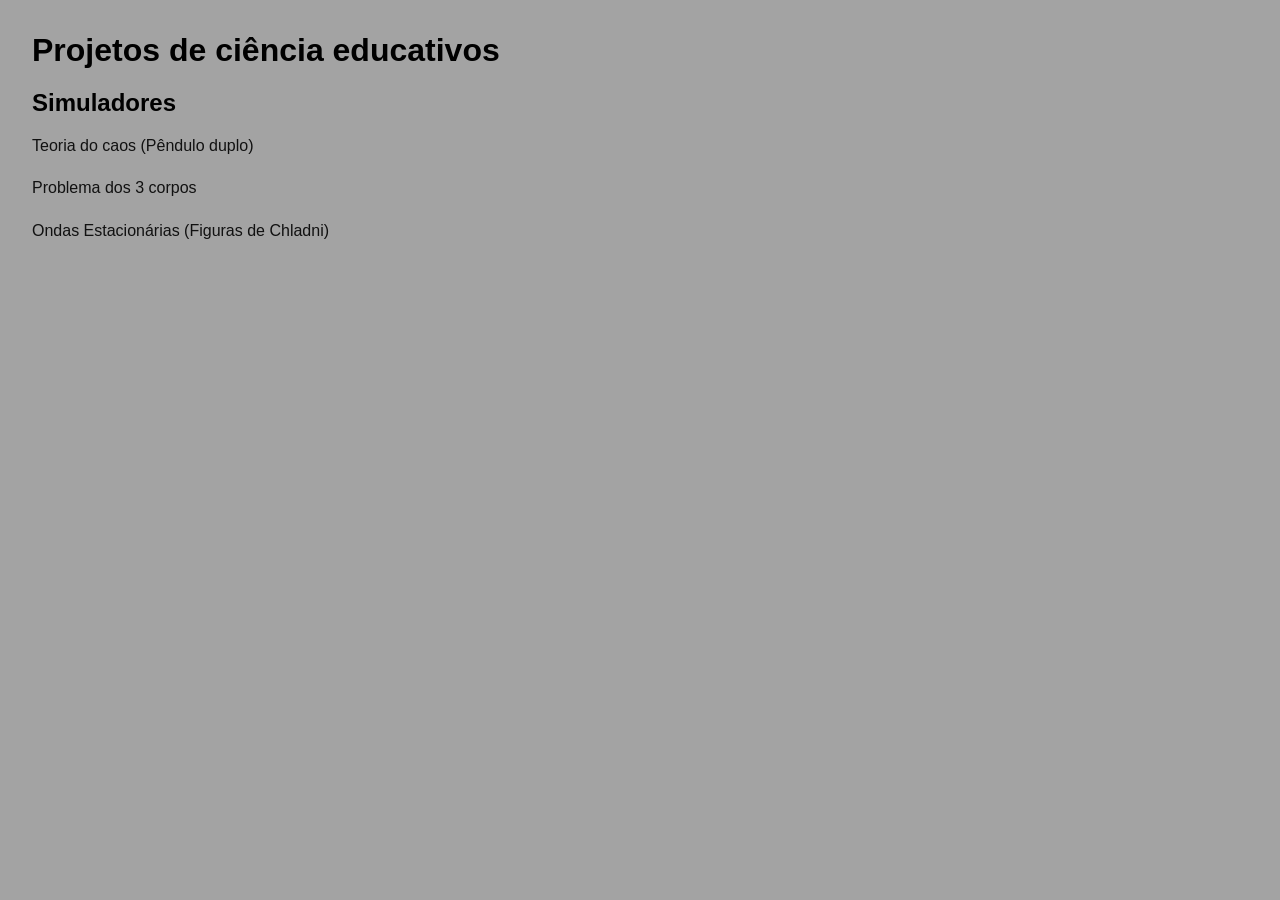
==== index.html @ 2e1f8bfa "Comit inicial: Pendulo, ondas e 3 corpos" ====
<!DOCTYPE html>
<html lang="pt-BR">
<head>
    <meta charset="UTF-8">
    <meta name="viewport" content="width=device-width, initial-scale=1.0">
    <title>Murilo Miguel _ Projetos</title>
    <link rel="stylesheet" href="style.css">
</head>

<body>
    <div class="main-title">
        <h1>Projetos de ciência educativos</h1>
    </div>
    <div class="categories">
        <h2>Simuladores</h2>
        <a href="simuladores/teoria_do_caos.html">Teoria do caos (Pêndulo duplo)</a>
        <br>
         <a href="simuladores/tres_corpos.html">Problema dos 3 corpos</a>
        <br>
        <a href="simuladores/ondas_estacionarias.html">Ondas Estacionárias (Figuras de Chladni)</a>
    </div>
</body>

</html>
---- style.css ----
body {
    background-color: rgb(163, 163, 163);
    font-family: sans-serif;
    margin: 2rem;
}

.main-title h1 {
    margin-bottom: 0.5rem;
}

.categories a {
    display: block;
    color: #111;
    text-decoration: none;
    margin-top: 0.4rem;
}

.categories a:hover {
    text-decoration: underline;
}
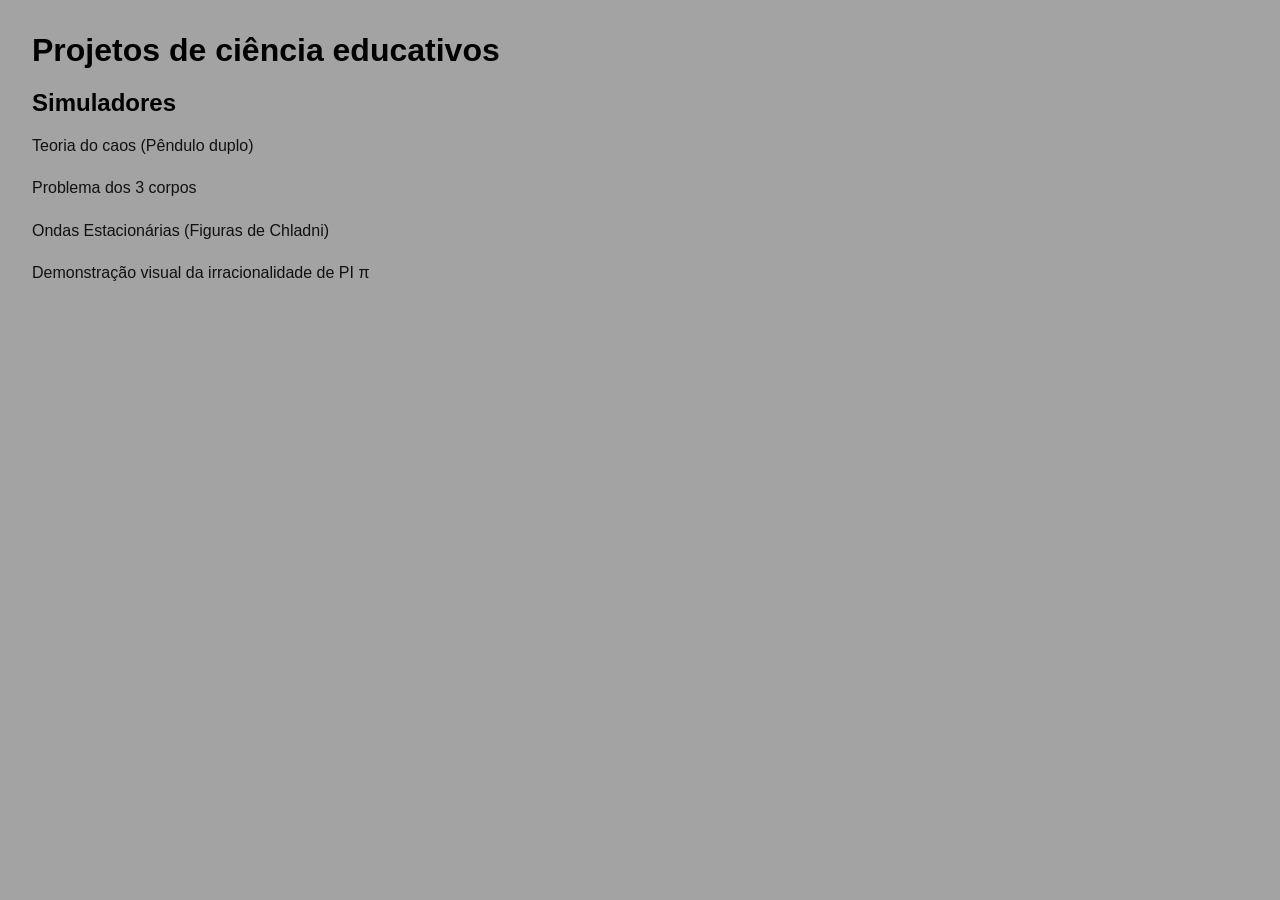
==== commit 95a5ce27: "Demonstração de PI" ====
--- a/index.html
+++ b/index.html
@@ -5,6 +5,15 @@
     <meta name="viewport" content="width=device-width, initial-scale=1.0">
     <title>Murilo Miguel _ Projetos</title>
     <link rel="stylesheet" href="style.css">
+    <!-- Google tag (gtag.js) -->
+<script async src="https://www.googletagmanager.com/gtag/js?id=G-VC71X5LEE2"></script>
+<script>
+  window.dataLayer = window.dataLayer || [];
+  function gtag(){dataLayer.push(arguments);}
+  gtag('js', new Date());
+
+  gtag('config', 'G-VC71X5LEE2');
+</script>
 </head>
 
 <body>
@@ -18,6 +27,9 @@
          <a href="simuladores/tres_corpos.html">Problema dos 3 corpos</a>
         <br>
         <a href="simuladores/ondas_estacionarias.html">Ondas Estacionárias (Figuras de Chladni)</a>
+        <br>
+        <a href="simuladores/pi_irracional.html">Demonstração visual da irracionalidade de PI π</a>
+        
     </div>
 </body>
 
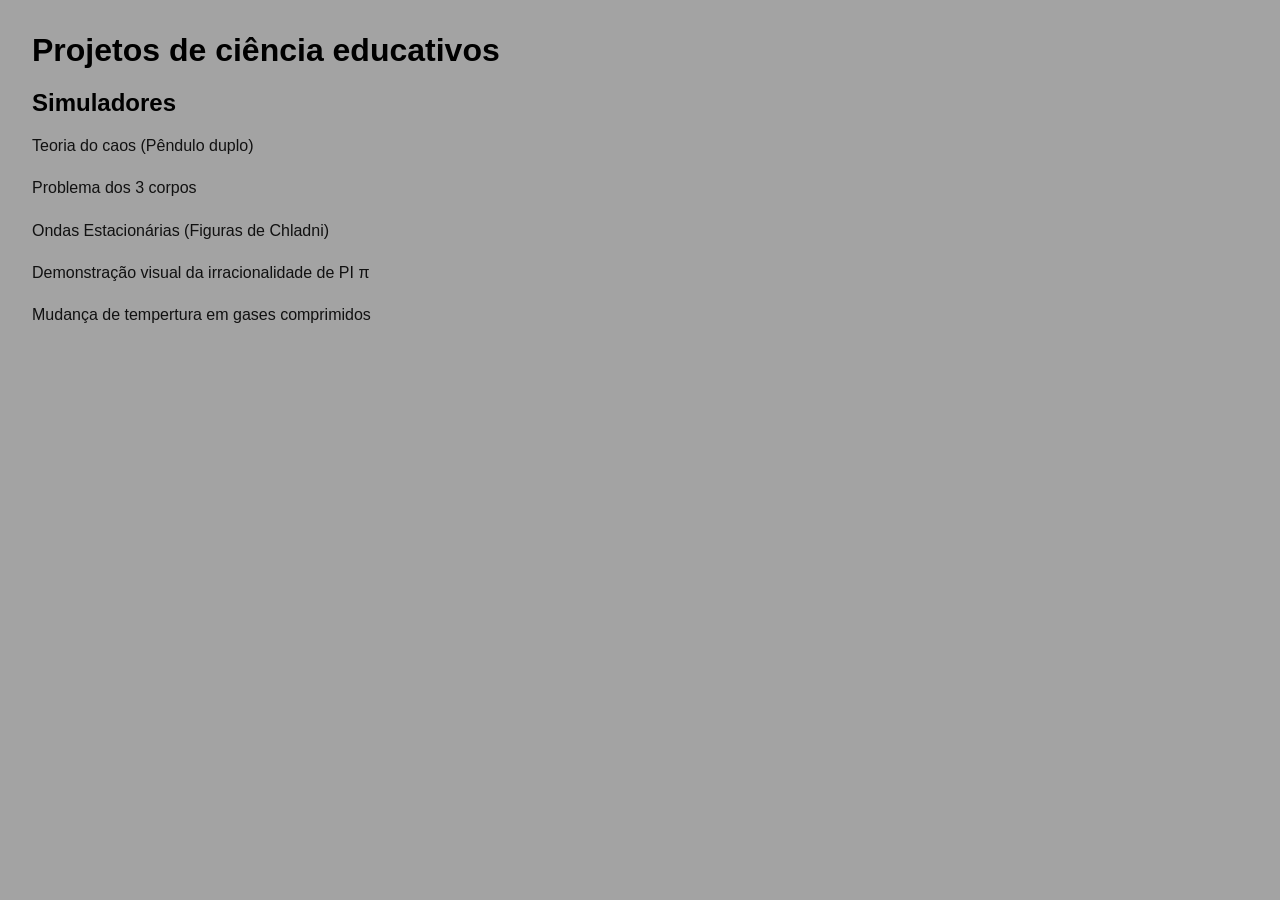
==== commit 363a55d5: "Simulador de temperatura de gases comprimidos" ====
--- a/index.html
+++ b/index.html
@@ -29,6 +29,8 @@
         <a href="simuladores/ondas_estacionarias.html">Ondas Estacionárias (Figuras de Chladni)</a>
         <br>
         <a href="simuladores/pi_irracional.html">Demonstração visual da irracionalidade de PI π</a>
+        <br>
+        <a href="simuladores/compressao_gasosa.html">Mudança de tempertura em gases comprimidos</a>
         
     </div>
 </body>
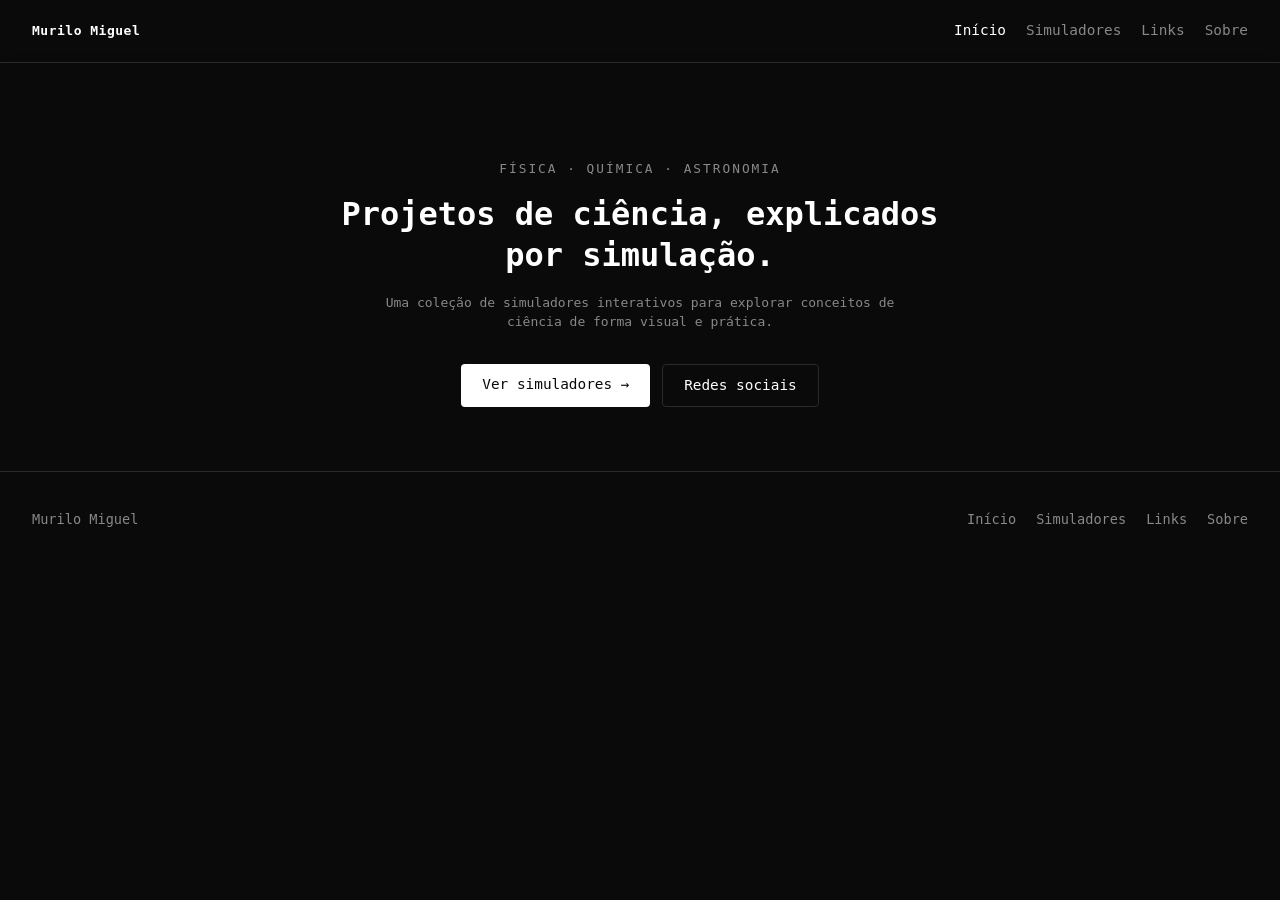
==== commit fce17067: "Update Google Analytics tag across all pages Co-Authored-By: Claude Sonnet 5 <noreply@anthropic.com>" ====
--- a/index.html
+++ b/index.html
@@ -3,36 +3,52 @@
 <head>
     <meta charset="UTF-8">
     <meta name="viewport" content="width=device-width, initial-scale=1.0">
-    <title>Murilo Miguel _ Projetos</title>
+    <title>Murilo Miguel</title>
+    <meta name="description" content="Simuladores e projetos de ciência educativos — física, química e astronomia.">
     <link rel="stylesheet" href="style.css">
     <!-- Google tag (gtag.js) -->
-<script async src="https://www.googletagmanager.com/gtag/js?id=G-VC71X5LEE2"></script>
+<script async src="https://www.googletagmanager.com/gtag/js?id=G-HH5337WDNF"></script>
 <script>
   window.dataLayer = window.dataLayer || [];
   function gtag(){dataLayer.push(arguments);}
   gtag('js', new Date());
 
-  gtag('config', 'G-VC71X5LEE2');
+  gtag('config', 'G-HH5337WDNF');
 </script>
 </head>
 
 <body>
-    <div class="main-title">
-        <h1>Projetos de ciência educativos</h1>
-    </div>
-    <div class="categories">
-        <h2>Simuladores</h2>
-        <a href="simuladores/teoria_do_caos.html">Teoria do caos (Pêndulo duplo)</a>
-        <br>
-         <a href="simuladores/tres_corpos.html">Problema dos 3 corpos</a>
-        <br>
-        <a href="simuladores/ondas_estacionarias.html">Ondas Estacionárias (Figuras de Chladni)</a>
-        <br>
-        <a href="simuladores/pi_irracional.html">Demonstração visual da irracionalidade de PI π</a>
-        <br>
-        <a href="simuladores/compressao_gasosa.html">Mudança de tempertura em gases comprimidos</a>
-        
-    </div>
+    <header class="site-header">
+        <a class="brand" href="index.html">Murilo Miguel</a>
+        <nav class="main-nav">
+            <a href="index.html" aria-current="page">Início</a>
+            <a href="simuladores.html">Simuladores</a>
+            <a href="links.html">Links</a>
+            <a href="sobre.html">Sobre</a>
+        </nav>
+    </header>
+
+    <main>
+        <section class="hero">
+            <p class="eyebrow">Física · Química · Astronomia</p>
+            <h1>Projetos de ciência, explicados por simulação.</h1>
+            <p class="hero-sub">Uma coleção de simuladores interativos para explorar conceitos de ciência de forma visual e prática.</p>
+            <div class="hero-actions">
+                <a class="cta" href="simuladores.html">Ver simuladores →</a>
+                <a class="cta cta-secondary" href="links.html">Redes sociais</a>
+            </div>
+        </section>
+    </main>
+
+    <footer class="site-footer">
+        <p>Murilo Miguel</p>
+        <nav class="footer-nav">
+            <a href="index.html">Início</a>
+            <a href="simuladores.html">Simuladores</a>
+            <a href="links.html">Links</a>
+            <a href="sobre.html">Sobre</a>
+        </nav>
+    </footer>
 </body>
 
-</html>+</html>
--- a/style.css
+++ b/style.css
@@ -1,20 +1,292 @@
+:root {
+    --bg: #0a0a0a;
+    --bg-alt: #111;
+    --border: #2a2a2a;
+    --text: #ddd;
+    --text-dim: #888;
+    --accent: #fff;
+}
+
+* {
+    box-sizing: border-box;
+}
+
+html {
+    scroll-behavior: smooth;
+}
+
 body {
-    background-color: rgb(163, 163, 163);
-    font-family: sans-serif;
-    margin: 2rem;
-}
-
-.main-title h1 {
-    margin-bottom: 0.5rem;
-}
-
-.categories a {
+    margin: 0;
+    background: var(--bg);
+    color: var(--text);
+    font-family: monospace;
+    line-height: 1.5;
+}
+
+a {
+    color: inherit;
+}
+
+/* Header */
+
+.site-header {
+    display: flex;
+    align-items: center;
+    justify-content: space-between;
+    flex-wrap: wrap;
+    gap: 0.75rem 1.5rem;
+    padding: 1.25rem 2rem;
+    border-bottom: 1px solid var(--border);
+    position: sticky;
+    top: 0;
+    background: rgba(10, 10, 10, 0.9);
+    backdrop-filter: blur(6px);
+    z-index: 10;
+}
+
+.brand {
+    text-decoration: none;
+    font-weight: bold;
+    letter-spacing: 0.5px;
+    color: var(--accent);
+}
+
+.main-nav {
+    display: flex;
+    align-items: center;
+    flex-wrap: wrap;
+    gap: 1.25rem;
+    font-size: 0.9rem;
+}
+
+.main-nav a {
+    text-decoration: none;
+    color: var(--text-dim);
+    transition: color 0.15s ease;
+}
+
+.main-nav a:hover,
+.main-nav a[aria-current="page"] {
+    color: var(--accent);
+}
+
+/* Hero */
+
+.hero {
+    max-width: 46rem;
+    margin: 0 auto;
+    padding: 6rem 2rem 4rem;
+    text-align: center;
+}
+
+.eyebrow {
+    text-transform: uppercase;
+    letter-spacing: 2px;
+    font-size: 0.8rem;
+    color: var(--text-dim);
+    margin: 0 0 1rem;
+}
+
+.hero h1 {
+    font-size: 2rem;
+    line-height: 1.3;
+    margin: 0 0 1rem;
+    color: var(--accent);
+}
+
+.hero-sub {
+    color: var(--text-dim);
+    max-width: 34rem;
+    margin: 0 auto 2rem;
+}
+
+.hero-actions {
+    display: flex;
+    justify-content: center;
+    flex-wrap: wrap;
+    gap: 0.75rem;
+}
+
+.cta {
+    display: inline-block;
+    text-decoration: none;
+    color: var(--bg);
+    background: var(--accent);
+    padding: 0.6rem 1.3rem;
+    border-radius: 4px;
+    font-size: 0.9rem;
+}
+
+.cta:hover {
+    opacity: 0.85;
+}
+
+.cta-secondary {
+    color: var(--accent);
+    background: transparent;
+    border: 1px solid var(--border);
+}
+
+.cta-secondary:hover {
+    border-color: var(--accent);
+    opacity: 1;
+}
+
+/* Projects */
+
+.projects {
+    max-width: 64rem;
+    margin: 0 auto;
+    padding: 2rem 2rem 5rem;
+}
+
+.projects h2 {
+    font-size: 1.1rem;
+    text-transform: uppercase;
+    letter-spacing: 1px;
+    color: var(--text-dim);
+    font-weight: normal;
+    margin: 0 0 1.5rem;
+}
+
+.projects-page {
+    padding-top: 3rem;
+}
+
+.projects-page h1 {
+    color: var(--accent);
+    font-size: 1.5rem;
+    margin: 0 0 0.5rem;
+}
+
+.page-lead {
+    color: var(--text-dim);
+    margin: 0 0 2rem;
+    max-width: 40rem;
+}
+
+.project-grid {
+    display: grid;
+    grid-template-columns: repeat(auto-fill, minmax(15rem, 1fr));
+    gap: 1rem;
+}
+
+.project-card {
     display: block;
-    color: #111;
-    text-decoration: none;
-    margin-top: 0.4rem;
-}
-
-.categories a:hover {
-    text-decoration: underline;
-}+    text-decoration: none;
+    background: var(--bg-alt);
+    border: 1px solid var(--border);
+    border-radius: 6px;
+    padding: 1.25rem;
+    transition: border-color 0.15s ease, transform 0.15s ease;
+}
+
+.project-card:hover {
+    border-color: var(--accent);
+    transform: translateY(-2px);
+}
+
+.project-card h3 {
+    margin: 0 0 0.5rem;
+    color: var(--accent);
+    font-size: 1rem;
+}
+
+.project-card p {
+    margin: 0;
+    color: var(--text-dim);
+    font-size: 0.85rem;
+}
+
+/* Footer */
+
+.site-footer {
+    display: flex;
+    align-items: center;
+    justify-content: space-between;
+    flex-wrap: wrap;
+    gap: 0.75rem 1.5rem;
+    padding: 1.5rem 2rem;
+    border-top: 1px solid var(--border);
+    color: var(--text-dim);
+    font-size: 0.85rem;
+}
+
+.footer-nav {
+    display: flex;
+    gap: 1.25rem;
+}
+
+.footer-nav a {
+    text-decoration: none;
+    color: var(--text-dim);
+}
+
+.footer-nav a:hover {
+    color: var(--accent);
+}
+
+/* Links page */
+
+.links-page {
+    max-width: 26rem;
+    margin: 0 auto;
+    padding: 5rem 2rem;
+    text-align: center;
+}
+
+.links-page h1 {
+    color: var(--accent);
+    font-size: 1.5rem;
+    margin: 0 0 0.5rem;
+}
+
+.links-page .eyebrow {
+    margin-bottom: 2.5rem;
+}
+
+.link-list {
+    display: flex;
+    flex-direction: column;
+    gap: 0.75rem;
+}
+
+.link-button {
+    display: block;
+    text-decoration: none;
+    color: var(--text);
+    background: var(--bg-alt);
+    border: 1px solid var(--border);
+    border-radius: 6px;
+    padding: 0.9rem 1rem;
+    transition: border-color 0.15s ease, transform 0.15s ease;
+}
+
+.link-button:hover {
+    border-color: var(--accent);
+    color: var(--accent);
+    transform: translateY(-2px);
+}
+
+/* About page */
+
+.about {
+    max-width: 40rem;
+    margin: 0 auto;
+    padding: 5rem 2rem;
+}
+
+.about h1 {
+    color: var(--accent);
+    font-size: 1.5rem;
+    margin: 0 0 1.5rem;
+}
+
+.about p {
+    color: var(--text-dim);
+    margin: 0 0 1.25rem;
+}
+
+.about .cta-secondary {
+    margin-top: 0.5rem;
+}
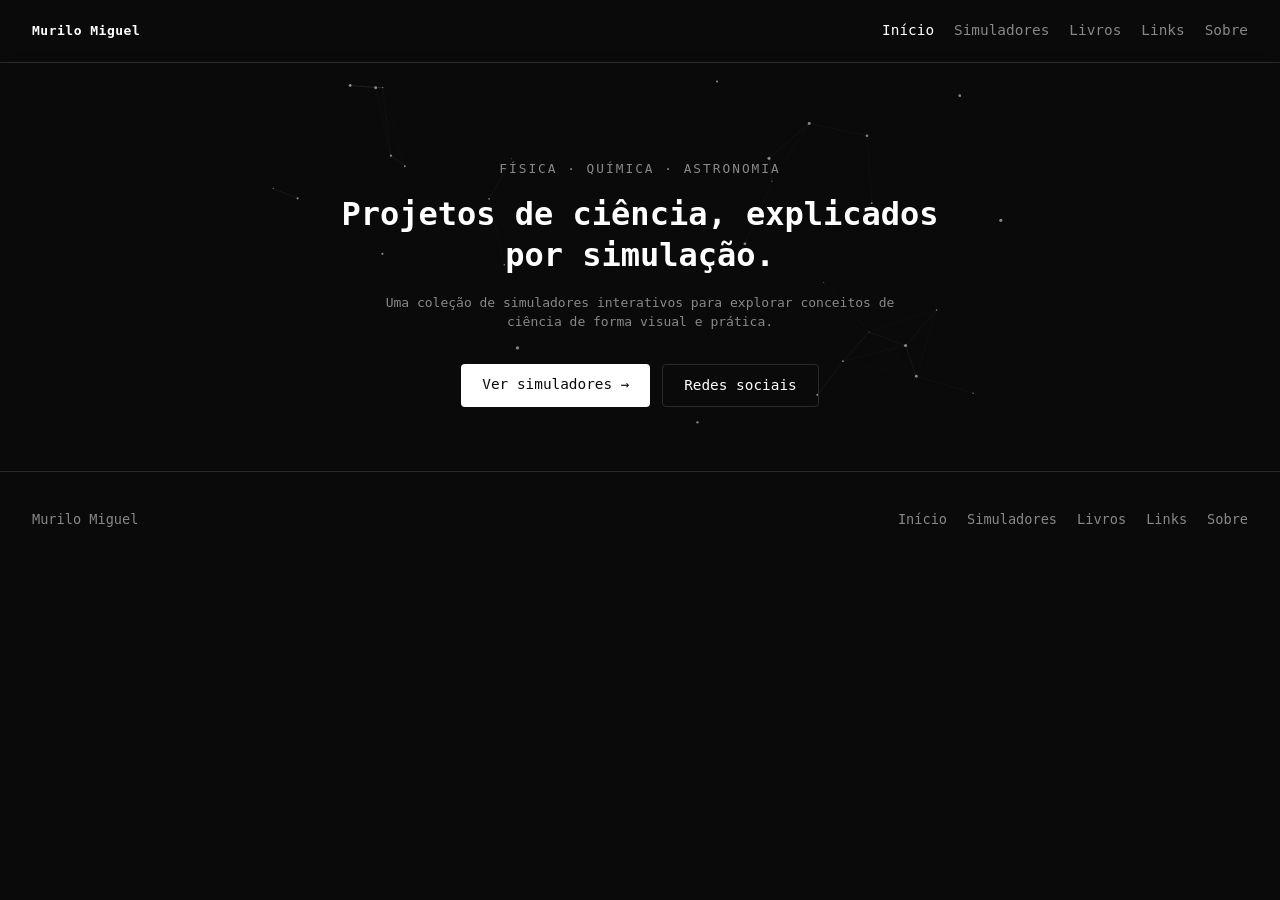
==== commit af17aa6c: "Adiciona seção de Livros e animação de partículas na home Novo menu "Livros" com leitor estático de " ====
--- a/index.html
+++ b/index.html
@@ -23,6 +23,7 @@
         <nav class="main-nav">
             <a href="index.html" aria-current="page">Início</a>
             <a href="simuladores.html">Simuladores</a>
+            <a href="livros.html">Livros</a>
             <a href="links.html">Links</a>
             <a href="sobre.html">Sobre</a>
         </nav>
@@ -30,6 +31,7 @@
 
     <main>
         <section class="hero">
+            <canvas id="hero-canvas" aria-hidden="true"></canvas>
             <p class="eyebrow">Física · Química · Astronomia</p>
             <h1>Projetos de ciência, explicados por simulação.</h1>
             <p class="hero-sub">Uma coleção de simuladores interativos para explorar conceitos de ciência de forma visual e prática.</p>
@@ -40,11 +42,80 @@
         </section>
     </main>
 
+    <script>
+        (function () {
+            const canvas = document.getElementById("hero-canvas");
+            const ctx = canvas.getContext("2d");
+            const hero = canvas.parentElement;
+            let W, H, pts = [];
+            const reduceMotion = window.matchMedia("(prefers-reduced-motion: reduce)").matches;
+
+            function resize() {
+                W = canvas.width = hero.clientWidth;
+                H = canvas.height = hero.clientHeight;
+            }
+
+            function init() {
+                resize();
+                const count = Math.max(30, Math.round((W * H) / 12000));
+                pts = Array.from({ length: count }, () => ({
+                    x: Math.random() * W,
+                    y: Math.random() * H,
+                    r: Math.random() * 1.3 + 0.4,
+                    vx: (Math.random() - 0.5) * 0.25,
+                    vy: (Math.random() - 0.5) * 0.25
+                }));
+            }
+
+            function draw() {
+                ctx.clearRect(0, 0, W, H);
+
+                pts.forEach((p) => {
+                    p.x += p.vx;
+                    p.y += p.vy;
+                    if (p.x < 0) p.x = W;
+                    if (p.x > W) p.x = 0;
+                    if (p.y < 0) p.y = H;
+                    if (p.y > H) p.y = 0;
+
+                    ctx.beginPath();
+                    ctx.arc(p.x, p.y, p.r, 0, Math.PI * 2);
+                    ctx.fillStyle = "rgba(255,255,255,0.5)";
+                    ctx.fill();
+                });
+
+                const linkDist = 110;
+                for (let i = 0; i < pts.length; i++) {
+                    for (let j = i + 1; j < pts.length; j++) {
+                        const dx = pts[i].x - pts[j].x;
+                        const dy = pts[i].y - pts[j].y;
+                        const d = Math.sqrt(dx * dx + dy * dy);
+                        if (d < linkDist) {
+                            ctx.beginPath();
+                            ctx.moveTo(pts[i].x, pts[i].y);
+                            ctx.lineTo(pts[j].x, pts[j].y);
+                            ctx.strokeStyle = `rgba(255,255,255,${0.12 * (1 - d / linkDist)})`;
+                            ctx.lineWidth = 0.6;
+                            ctx.stroke();
+                        }
+                    }
+                }
+
+                if (!reduceMotion) requestAnimationFrame(draw);
+            }
+
+            window.addEventListener("resize", resize);
+            init();
+            draw();
+        })();
+    </script>
+
     <footer class="site-footer">
         <p>Murilo Miguel</p>
         <nav class="footer-nav">
             <a href="index.html">Início</a>
             <a href="simuladores.html">Simuladores</a>
+            <a href="livros.html">Livros</a>
             <a href="links.html">Links</a>
             <a href="sobre.html">Sobre</a>
         </nav>
--- a/style.css
+++ b/style.css
@@ -73,10 +73,26 @@
 /* Hero */
 
 .hero {
+    position: relative;
     max-width: 46rem;
     margin: 0 auto;
     padding: 6rem 2rem 4rem;
     text-align: center;
+    overflow: hidden;
+}
+
+.hero > *:not(#hero-canvas) {
+    position: relative;
+    z-index: 1;
+}
+
+#hero-canvas {
+    position: absolute;
+    inset: 0;
+    width: 100%;
+    height: 100%;
+    z-index: 0;
+    pointer-events: none;
 }
 
 .eyebrow {
@@ -268,6 +284,37 @@
     transform: translateY(-2px);
 }
 
+/* Reader page */
+
+.reader-page {
+    max-width: 40rem;
+    margin: 0 auto;
+    padding: 3rem 2rem 5rem;
+}
+
+.reader-toolbar {
+    display: flex;
+    align-items: center;
+    justify-content: space-between;
+    gap: 1rem;
+    flex-wrap: wrap;
+    margin-bottom: 2.5rem;
+}
+
+.reader-content h1 {
+    color: var(--accent);
+    font-size: 1.6rem;
+    margin: 0 0 2rem;
+}
+
+.reader-content p {
+    color: var(--text);
+    font-family: Arial, Helvetica, sans-serif;
+    font-size: 1.05rem;
+    line-height: 1.8;
+    margin: 0 0 1.1rem;
+}
+
 /* About page */
 
 .about {
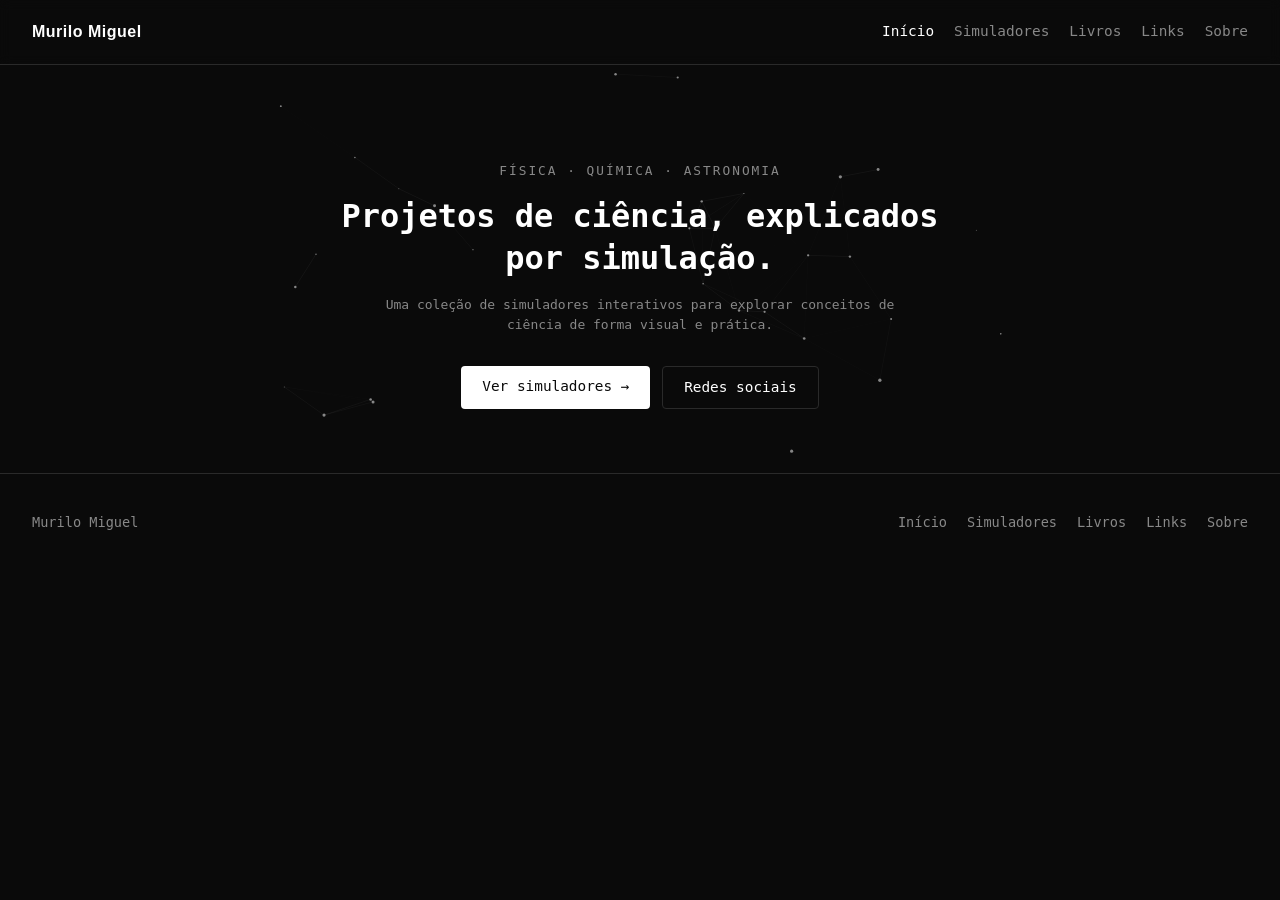
==== commit a5ae0c6f: "Adiciona menu hamburguer responsivo para mobile Co-Authored-By: Claude Sonnet 5 <noreply@anthropic.c" ====
--- a/index.html
+++ b/index.html
@@ -15,12 +15,16 @@
 
   gtag('config', 'G-HH5337WDNF');
 </script>
+    <script src="nav.js" defer></script>
 </head>
 
 <body>
     <header class="site-header">
         <a class="brand" href="index.html">Murilo Miguel</a>
-        <nav class="main-nav">
+        <button class="nav-toggle" type="button" aria-label="Abrir menu" aria-expanded="false" aria-controls="main-nav">
+            <span></span><span></span><span></span>
+        </button>
+        <nav class="main-nav" id="main-nav">
             <a href="index.html" aria-current="page">Início</a>
             <a href="simuladores.html">Simuladores</a>
             <a href="livros.html">Livros</a>
--- a/style.css
+++ b/style.css
@@ -44,11 +44,47 @@
     z-index: 10;
 }
 
+.nav-toggle {
+    display: none;
+    flex-direction: column;
+    justify-content: center;
+    align-items: center;
+    gap: 5px;
+    width: 2.25rem;
+    height: 2.25rem;
+    background: transparent;
+    border: 1px solid var(--border);
+    border-radius: 4px;
+    cursor: pointer;
+    padding: 0;
+}
+
+.nav-toggle span {
+    display: block;
+    width: 1.1rem;
+    height: 2px;
+    background: var(--text);
+    transition: transform 0.2s ease, opacity 0.2s ease;
+}
+
+.nav-toggle[aria-expanded="true"] span:nth-child(1) {
+    transform: translateY(7px) rotate(45deg);
+}
+
+.nav-toggle[aria-expanded="true"] span:nth-child(2) {
+    opacity: 0;
+}
+
+.nav-toggle[aria-expanded="true"] span:nth-child(3) {
+    transform: translateY(-7px) rotate(-45deg);
+}
+
 .brand {
     text-decoration: none;
     font-weight: bold;
     letter-spacing: 0.5px;
     color: var(--accent);
+    font-family: Arial;
 }
 
 .main-nav {
@@ -68,6 +104,42 @@
 .main-nav a:hover,
 .main-nav a[aria-current="page"] {
     color: var(--accent);
+}
+
+@media (max-width: 700px) {
+    .nav-toggle {
+        display: inline-flex;
+    }
+
+    .main-nav {
+        position: absolute;
+        top: 100%;
+        right: 2rem;
+        margin-top: 0.6rem;
+        flex-direction: column;
+        align-items: flex-end;
+        gap: 0.35rem;
+        background: var(--bg-alt);
+        border: 1px solid var(--border);
+        border-radius: 6px;
+        padding: 0.85rem 1.1rem;
+        min-width: 10rem;
+        box-shadow: 0 12px 30px rgba(0, 0, 0, 0.45);
+        opacity: 0;
+        visibility: hidden;
+        transform: translateY(-6px);
+        transition: opacity 0.15s ease, transform 0.15s ease, visibility 0.15s;
+    }
+
+    .main-nav.is-open {
+        opacity: 1;
+        visibility: visible;
+        transform: translateY(0);
+    }
+
+    .main-nav a {
+        padding: 0.3rem 0;
+    }
 }
 
 /* Hero */
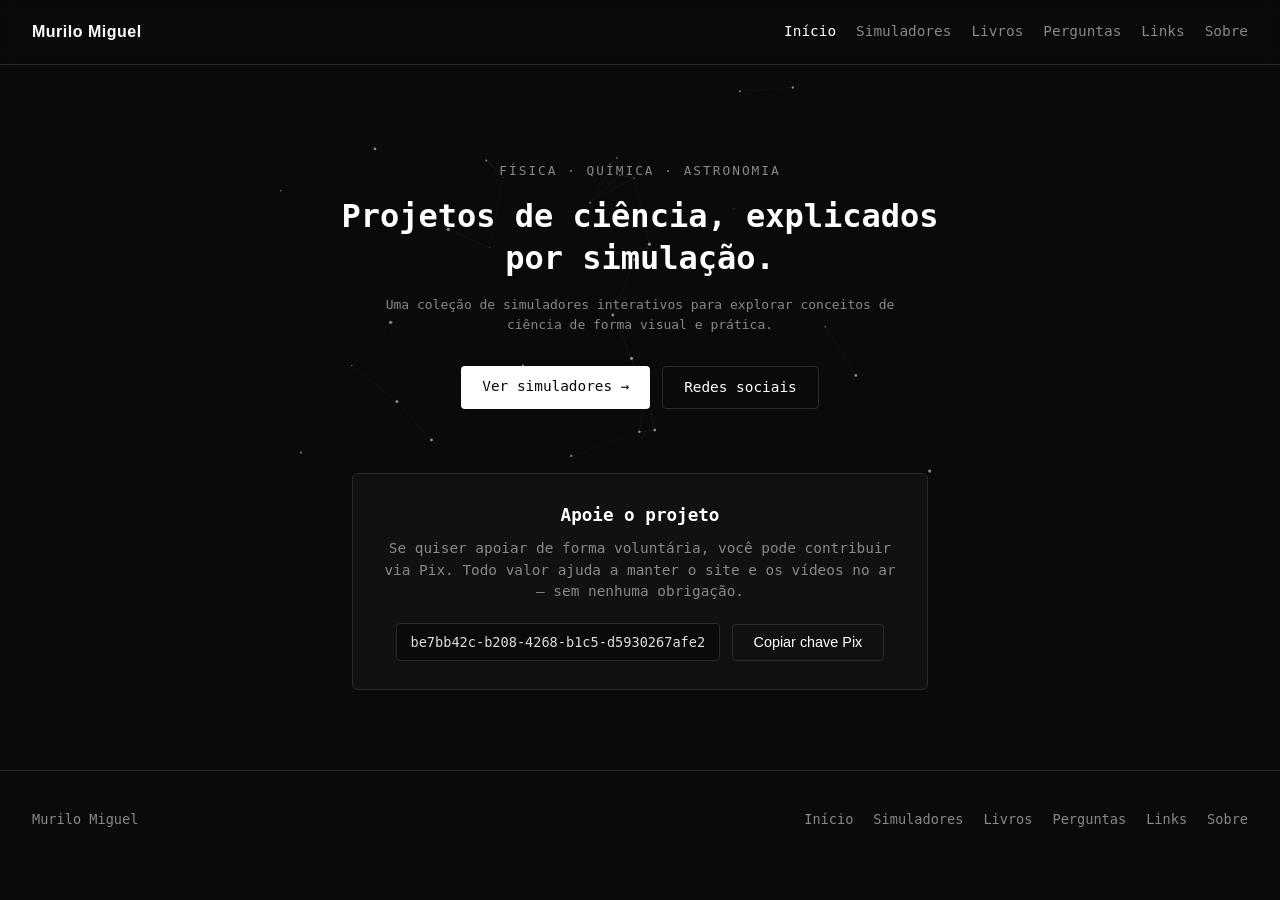
==== commit 56b7e8a3: "Adiciona página de perguntas e caixa de apoio via Pix Cria perguntas.html com formulário embutido (G" ====
--- a/index.html
+++ b/index.html
@@ -28,6 +28,7 @@
             <a href="index.html" aria-current="page">Início</a>
             <a href="simuladores.html">Simuladores</a>
             <a href="livros.html">Livros</a>
+            <a href="perguntas.html">Perguntas</a>
             <a href="links.html">Links</a>
             <a href="sobre.html">Sobre</a>
         </nav>
@@ -42,6 +43,17 @@
             <div class="hero-actions">
                 <a class="cta" href="simuladores.html">Ver simuladores →</a>
                 <a class="cta cta-secondary" href="links.html">Redes sociais</a>
+            </div>
+        </section>
+
+        <section class="support">
+            <div class="support-box">
+                <h2>Apoie o projeto</h2>
+                <p>Se quiser apoiar de forma voluntária, você pode contribuir via Pix. Todo valor ajuda a manter o site e os vídeos no ar — sem nenhuma obrigação.</p>
+                <div class="pix-copy">
+                    <code class="pix-key-display">be7bb42c-b208-4268-b1c5-d5930267afe2</code>
+                    <button class="cta cta-secondary pix-copy-btn" type="button" data-pix-key="be7bb42c-b208-4268-b1c5-d5930267afe2">Copiar chave Pix</button>
+                </div>
             </div>
         </section>
     </main>
@@ -120,6 +132,7 @@
             <a href="index.html">Início</a>
             <a href="simuladores.html">Simuladores</a>
             <a href="livros.html">Livros</a>
+            <a href="perguntas.html">Perguntas</a>
             <a href="links.html">Links</a>
             <a href="sobre.html">Sobre</a>
         </nav>
--- a/style.css
+++ b/style.css
@@ -409,3 +409,126 @@
 .about .cta-secondary {
     margin-top: 0.5rem;
 }
+
+.about p.contact-email {
+    font-family: math;
+    font-size: 14pt;
+}
+
+/* Questions page */
+
+.questions-page {
+    max-width: 40rem;
+    margin: 0 auto;
+    padding: 5rem 2rem;
+}
+
+.questions-page h1 {
+    color: var(--accent);
+    font-size: 1.5rem;
+    margin: 0 0 0.5rem;
+}
+
+.questions-page .page-lead {
+    color: var(--text-dim);
+    margin: 0 0 2rem;
+}
+
+.notice-box {
+    background: var(--bg-alt);
+    border: 1px solid var(--border);
+    border-left: 3px solid var(--accent);
+    border-radius: 6px;
+    padding: 1rem 1.25rem;
+    color: var(--text-dim);
+    font-size: 0.85rem;
+    margin: 0 0 2rem;
+}
+
+.notice-box strong {
+    color: var(--accent);
+}
+
+.form-embed {
+    border: 1px solid var(--border);
+    border-radius: 6px;
+    overflow: hidden;
+    background: #fff;
+    min-height: 22rem;
+}
+
+.form-embed iframe {
+    width: 100%;
+    height: 47rem;
+    border: 0;
+    display: block;
+}
+
+.form-embed-gate {
+    display: flex;
+    flex-direction: column;
+    align-items: center;
+    justify-content: center;
+    gap: 1rem;
+    min-height: 22rem;
+    padding: 3rem 1.5rem;
+    text-align: center;
+    color: var(--text-dim);
+    font-size: 0.85rem;
+}
+
+.form-embed-gate p {
+    margin: 0;
+    max-width: 24rem;
+}
+
+/* Support / Pix */
+
+.support {
+    max-width: 40rem;
+    margin: 0 auto;
+    padding: 0 2rem 5rem;
+}
+
+.support-box {
+    background: var(--bg-alt);
+    border: 1px solid var(--border);
+    border-radius: 6px;
+    padding: 1.75rem;
+    text-align: center;
+}
+
+.support-box h2 {
+    color: var(--accent);
+    font-size: 1.1rem;
+    margin: 0 0 0.6rem;
+}
+
+.support-box p {
+    color: var(--text-dim);
+    font-size: 0.9rem;
+    margin: 0 0 1.25rem;
+}
+
+.pix-copy {
+    display: flex;
+    flex-wrap: wrap;
+    align-items: center;
+    justify-content: center;
+    gap: 0.75rem;
+}
+
+.pix-key-display {
+    background: var(--bg);
+    border: 1px solid var(--border);
+    border-radius: 4px;
+    padding: 0.5rem 0.85rem;
+    font-size: 0.85rem;
+    color: var(--text);
+    word-break: break-all;
+}
+
+.pix-copy-btn.is-copied {
+    background: var(--accent);
+    opacity: 1;
+}
